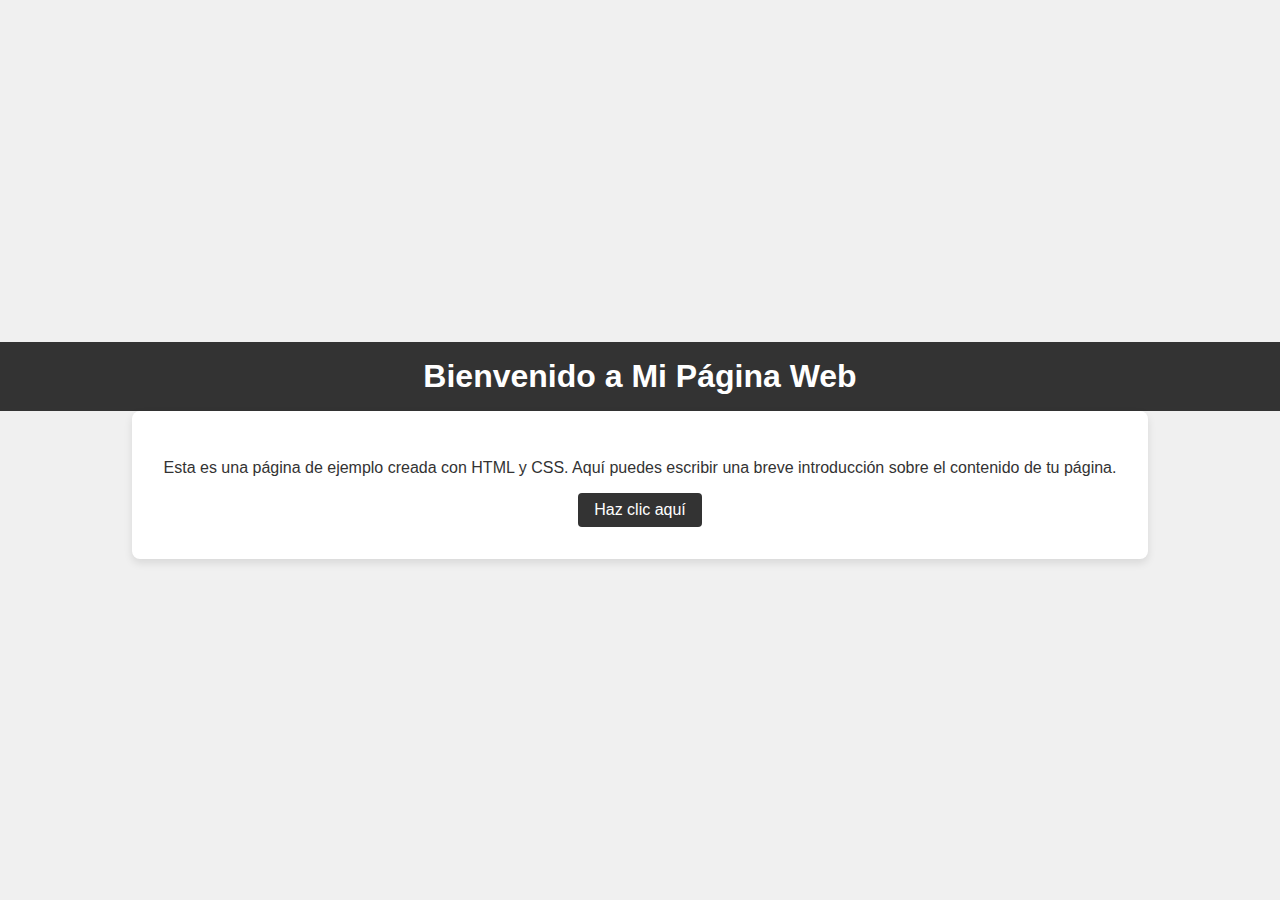
==== index.html @ 719fe7e7 "Primera versión de mi proyecto" ====
<!DOCTYPE html>
<html lang="es">
<head>
    <meta charset="UTF-8">
    <meta name="viewport" content="width=device-width, initial-scale=1.0">
    <title>Página de Bienvenida</title>
    <link rel="stylesheet" href="css.css">
</head>
<body>
    <header>
        <h1>Bienvenido a Mi Página Web</h1>
    </header>
    <main>
        <p>Esta es una página de ejemplo creada con HTML y CSS. Aquí puedes escribir una breve introducción sobre el contenido de tu página.</p>
        <button>Haz clic aquí</button>
    </main>
</body>
</html>
---- css.css ----
/* Estilo general */
body {
    font-family: Arial, sans-serif;
    background-color: #f0f0f0;
    color: #333;
    margin: 0;
    padding: 0;
    display: flex;
    flex-direction: column;
    align-items: center;
    justify-content: center;
    height: 100vh;
}

/* Encabezado */
header {
    background-color: #333;
    color: #fff;
    padding: 1rem;
    width: 100%;
    text-align: center;
}

h1 {
    margin: 0;
}

/* Contenido principal */
main {
    background-color: #fff;
    padding: 2rem;
    border-radius: 8px;
    box-shadow: 0px 4px 8px rgba(0, 0, 0, 0.1);
    text-align: center;
}

/* Botón */
button {
    background-color: #333;
    color: #fff;
    border: none;
    padding: 0.5rem 1rem;
    font-size: 1rem;
    border-radius: 4px;
    cursor: pointer;
}

button:hover {
    background-color: #555;
}
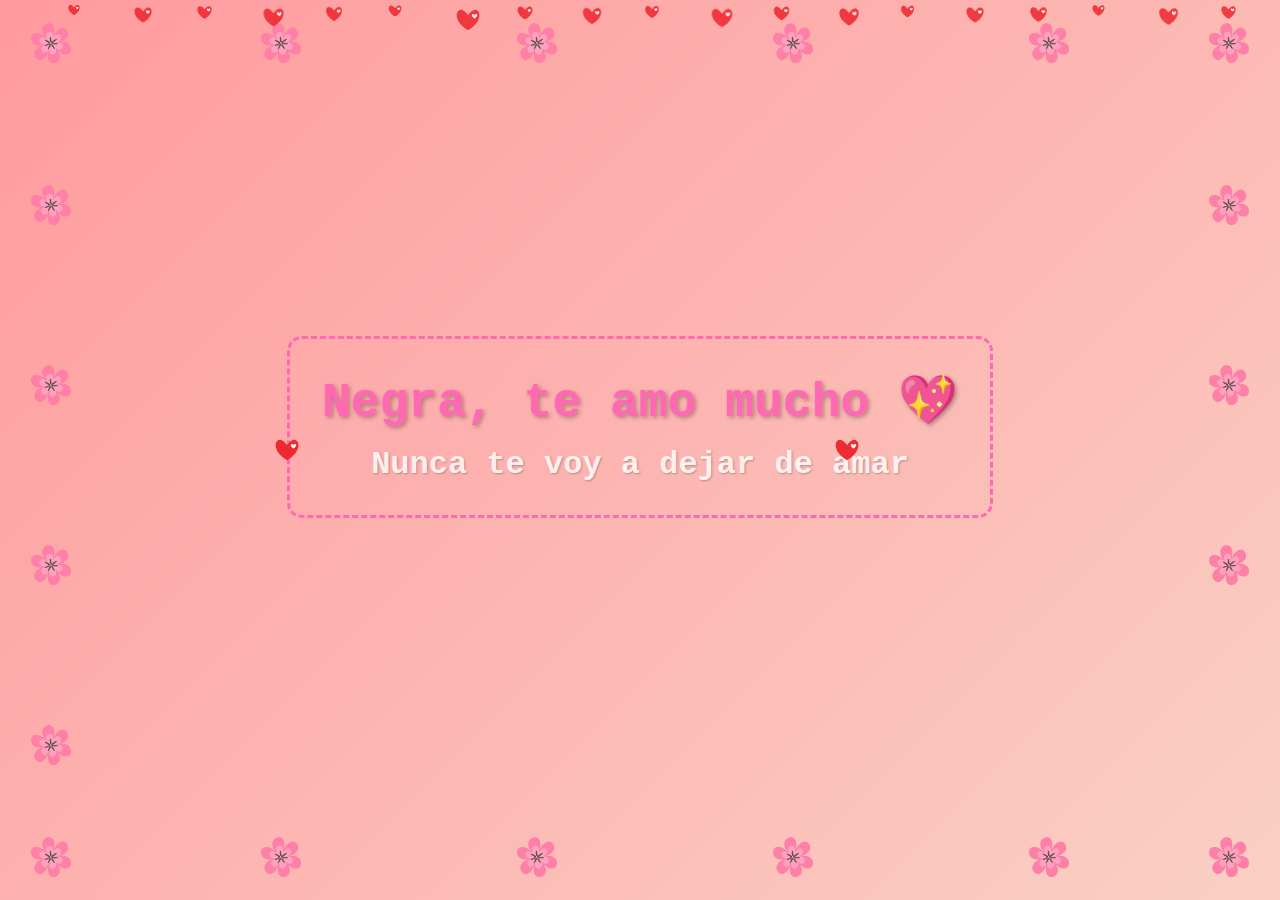
==== commit 8f1cb6fb: "css" ====
--- a/index.html
+++ b/index.html
@@ -3,16 +3,68 @@
 <head>
     <meta charset="UTF-8">
     <meta name="viewport" content="width=device-width, initial-scale=1.0">
-    <title>Página de Bienvenida</title>
+    <title>Mensaje de Amor</title>
     <link rel="stylesheet" href="css.css">
 </head>
 <body>
-    <header>
-        <h1>Bienvenido a Mi Página Web</h1>
-    </header>
-    <main>
-        <p>Esta es una página de ejemplo creada con HTML y CSS. Aquí puedes escribir una breve introducción sobre el contenido de tu página.</p>
-        <button>Haz clic aquí</button>
-    </main>
+    <div class="container">
+        <div class="border-decor">
+            <h1 class="animated-text">Negra, te amo mucho 💖</h1>
+            <h2 class="animated-subtext">Nunca te voy a dejar de amar</h2>
+        </div>
+        <div class="side-decor">
+            <img src="corazon.png" alt="corazón" class="side-heart left-heart">
+            <img src="corazon.png" alt="corazón" class="side-heart right-heart">
+        </div>
+        
+        <!-- Texto adicional -->
+        <p class="extra-text">Ventajas de tener un novio programador jaja</p>
+    </div>
+    
+    <div class="hearts">
+        <!-- Más corazones flotantes -->
+        <img src="corazon.png" class="heart" alt="Corazón">
+        <img src="corazon.png" class="heart" alt="Corazón">
+        <img src="corazon.png" class="heart" alt="Corazón">
+        <img src="corazon.png" class="heart" alt="Corazón">
+        <img src="corazon.png" class="heart" alt="Corazón">
+        <img src="corazon.png" class="heart" alt="Corazón">
+        <img src="corazon.png" class="heart" alt="Corazón">
+        <img src="corazon.png" class="heart" alt="Corazón">
+        <img src="corazon.png" class="heart" alt="Corazón">
+        <img src="corazon.png" class="heart" alt="Corazón">
+        <img src="corazon.png" class="heart" alt="Corazón">
+        <img src="corazon.png" class="heart" alt="Corazón">
+        <img src="corazon.png" class="heart" alt="Corazón">
+        <img src="corazon.png" class="heart" alt="Corazón">
+        <img src="corazon.png" class="heart" alt="Corazón">
+        <img src="corazon.png" class="heart" alt="Corazón">
+        <img src="corazon.png" class="heart" alt="Corazón">
+        <img src="corazon.png" class="heart" alt="Corazón">
+        <img src="corazon.png" class="heart" alt="Corazón">
+        <img src="corazon.png" class="heart" alt="Corazón">
+    </div>
+    
+    <div class="flowers">
+        <div class="flower"></div>
+        <div class="flower"></div>
+        <div class="flower"></div>
+        <div class="flower"></div>
+        <div class="flower"></div>
+        <div class="flower"></div>
+        <div class="flower"></div>
+        <div class="flower"></div>
+        <div class="flower"></div>
+        <div class="flower"></div>
+        <div class="flower"></div>
+        <div class="flower"></div>
+        <div class="flower"></div>
+        <div class="flower"></div>
+        <div class="flower"></div>
+        <div class="flower"></div>
+        <div class="flower"></div>
+        <div class="flower"></div>
+        <div class="flower"></div>
+    </div>
 </body>
 </html>
--- a/css.css
+++ b/css.css
@@ -1,50 +1,261 @@
-/* Estilo general */
-body {
-    font-family: Arial, sans-serif;
-    background-color: #f0f0f0;
-    color: #333;
+/* Reset de estilos básicos */
+* {
     margin: 0;
     padding: 0;
+    box-sizing: border-box;
+}
+
+body {
     display: flex;
-    flex-direction: column;
+    justify-content: center;
     align-items: center;
-    justify-content: center;
     height: 100vh;
-}
-
-/* Encabezado */
-header {
-    background-color: #333;
+    font-family: 'Courier New', cursive, sans-serif;
     color: #fff;
-    padding: 1rem;
+    overflow: hidden;
+    background: linear-gradient(135deg, #ff9a9e, #fad0c4, #fbc2eb, #a18cd1);
+    background-size: 300% 300%;
+    animation: gradient 8s ease infinite;
+}
+
+/* Animación de fondo */
+@keyframes gradient {
+    0% { background-position: 0% 50%; }
+    50% { background-position: 100% 50%; }
+    100% { background-position: 0% 50%; }
+}
+
+/* Contenedor principal */
+.container {
+    text-align: center;
+    animation: fadeIn 3s ease-in-out forwards;
+    z-index: 1;
+    position: relative;
+    padding: 20px;
+}
+
+/* Efecto de aparición */
+@keyframes fadeIn {
+    from { opacity: 0; transform: translateY(-20px); }
+    to { opacity: 1; transform: translateY(0); }
+}
+
+/* Borde decorativo alrededor del texto */
+.border-decor {
+    padding: 2rem;
+    border: 3px dashed #FF69B4;
+    border-radius: 15px;
+    position: relative;
+    animation: glow 2s ease-in-out infinite alternate;
+    display: inline-block;
+}
+
+/* Efecto de brillo */
+@keyframes glow {
+    from { box-shadow: 0 0 10px #FF69B4, 0 0 20px #FF69B4; }
+    to { box-shadow: 0 0 20px #FF69B4, 0 0 30px #FF69B4; }
+}
+
+/* Texto principal */
+.animated-text {
+    font-size: 3rem;
+    font-weight: bold;
+    color: #FF69B4;
+    text-shadow: 2px 2px 4px rgba(0, 0, 0, 0.3);
+    animation: heartbeat 2s ease-in-out infinite;
+    margin-bottom: 1rem;
+}
+
+/* Animación de "latido" */
+@keyframes heartbeat {
+    0%, 100% { transform: scale(1); }
+    50% { transform: scale(1.1); }
+}
+
+/* Subtexto */
+.animated-subtext {
+    font-size: 2rem;
+    color: #fff;
+    opacity: 0.8;
+    animation: pulse 3s ease-in-out infinite;
+    text-shadow: 1px 1px 2px rgba(0, 0, 0, 0.3);
+}
+
+/* Animación de pulso suave */
+@keyframes pulse {
+    0%, 100% { transform: scale(1); opacity: 0.8; }
+    50% { transform: scale(1.05); opacity: 1; }
+}
+
+/* Corazones decorativos a los lados */
+.side-decor {
+    position: absolute;
+    top: 50%;
+    left: 0;
+    right: 0;
+    transform: translateY(-50%);
+    display: flex;
+    justify-content: space-between;
     width: 100%;
+    max-width: 600px;
+    pointer-events: none;
+}
+
+.side-heart {
+    width: 40px;
+    height: 40px;
+    opacity: 0.9;
+}
+
+.left-heart {
+    animation: floatLeft 3s infinite ease-in-out;
+}
+
+.right-heart {
+    animation: floatRight 3s infinite ease-in-out;
+}
+
+@keyframes floatLeft {
+    0%, 100% { transform: translateY(0) scale(1); }
+    50% { transform: translateY(-10px) scale(1.1); }
+}
+
+@keyframes floatRight {
+    0%, 100% { transform: translateY(0) scale(1); }
+    50% { transform: translateY(10px) scale(1.1); }
+}
+
+/* Corazones flotantes con imagen */
+.hearts {
+    position: absolute;
+    width: 100%;
+    height: 100%;
+    overflow: hidden;
+    z-index: 0;
+}
+
+.heart {
+    position: absolute;
+    width: 30px;
+    height: 30px;
+    animation: float 6s infinite ease-in-out;
+    opacity: 0.8;
+}
+
+.heart:nth-child(1) { left: 5%; width: 20px; height: 20px; animation-delay: 0s; }
+.heart:nth-child(2) { left: 10%; width: 30px; height: 30px; animation-delay: 1s; }
+.heart:nth-child(3) { left: 15%; width: 25px; height: 25px; animation-delay: 2s; }
+.heart:nth-child(4) { left: 20%; width: 35px; height: 35px; animation-delay: 3s; }
+.heart:nth-child(5) { left: 25%; width: 28px; height: 28px; animation-delay: 4s; }
+.heart:nth-child(6) { left: 30%; width: 22px; height: 22px; animation-delay: 5s; }
+.heart:nth-child(7) { left: 35%; width: 40px; height: 40px; animation-delay: 6s; }
+.heart:nth-child(8) { left: 40%; width: 26px; height: 26px; animation-delay: 7s; }
+.heart:nth-child(9) { left: 45%; width: 32px; height: 32px; animation-delay: 8s; }
+.heart:nth-child(10) { left: 50%; width: 24px; height: 24px; animation-delay: 9s; }
+.heart:nth-child(11) { left: 55%; width: 36px; height: 36px; animation-delay: 10s; }
+.heart:nth-child(12) { left: 60%; width: 27px; height: 27px; animation-delay: 11s; }
+.heart:nth-child(13) { left: 65%; width: 34px; height: 34px; animation-delay: 12s; }
+.heart:nth-child(14) { left: 70%; width: 23px; height: 23px; animation-delay: 13s; }
+.heart:nth-child(15) { left: 75%; width: 30px; height: 30px; animation-delay: 14s; }
+.heart:nth-child(16) { left: 80%; width: 29px; height: 29px; animation-delay: 15s; }
+.heart:nth-child(17) { left: 85%; width: 21px; height: 21px; animation-delay: 16s; }
+.heart:nth-child(18) { left: 90%; width: 33px; height: 33px; animation-delay: 17s; }
+.heart:nth-child(19) { left: 95%; width: 25px; height: 25px; animation-delay: 18s; }
+.heart:nth-child(20) { left: 100%; width: 20px; height: 20px; animation-delay: 19s; }
+.heart:nth-child(1) { left: 5%; width: 20px; height: 20px; animation-delay: 0s; }
+.heart:nth-child(2) { left: 10%; width: 30px; height: 30px; animation-delay: 1s; }
+.heart:nth-child(3) { left: 15%; width: 25px; height: 25px; animation-delay: 2s; }
+.heart:nth-child(4) { left: 20%; width: 35px; height: 35px; animation-delay: 3s; }
+.heart:nth-child(5) { left: 25%; width: 28px; height: 28px; animation-delay: 4s; }
+.heart:nth-child(6) { left: 30%; width: 22px; height: 22px; animation-delay: 5s; }
+.heart:nth-child(7) { left: 35%; width: 40px; height: 40px; animation-delay: 6s; }
+.heart:nth-child(8) { left: 40%; width: 26px; height: 26px; animation-delay: 7s; }
+.heart:nth-child(9) { left: 45%; width: 32px; height: 32px; animation-delay: 8s; }
+.heart:nth-child(10) { left: 50%; width: 24px; height: 24px; animation-delay: 9s; }
+.heart:nth-child(11) { left: 55%; width: 36px; height: 36px; animation-delay: 10s; }
+.heart:nth-child(12) { left: 60%; width: 27px; height: 27px; animation-delay: 11s; }
+.heart:nth-child(13) { left: 65%; width: 34px; height: 34px; animation-delay: 12s; }
+.heart:nth-child(14) { left: 70%; width: 23px; height: 23px; animation-delay: 13s; }
+.heart:nth-child(15) { left: 75%; width: 30px; height: 30px; animation-delay: 14s; }
+.heart:nth-child(16) { left: 80%; width: 29px; height: 29px; animation-delay: 15s; }
+.heart:nth-child(17) { left: 85%; width: 21px; height: 21px; animation-delay: 16s; }
+.heart:nth-child(18) { left: 90%; width: 33px; height: 33px; animation-delay: 17s; }
+.heart:nth-child(19) { left: 95%; width: 25px; height: 25px; animation-delay: 18s; }
+.heart:nth-child(20) { left: 100%; width: 20px; height: 20px; animation-delay: 19s; }
+
+
+/* Animación de corazones flotantes */
+@keyframes float {
+    0% { bottom: -10%; transform: translateX(-10px) scale(0.8); opacity: 0; }
+    50% { opacity: 1; }
+    100% { bottom: 110%; transform: translateX(10px) scale(1.2); opacity: 0; }
+}
+
+/* Flores decorativas utilizando la imagen flor.png */
+.flowers {
+    position: absolute;
+    width: 100%;
+    height: 100%;
+    overflow: hidden;
+    z-index: -1;
+}
+
+.flower {
+    position: absolute;
+    width: 50px; /* Tamaño de la imagen de la flor */
+    height: 50px;
+    background-image: url('flor.png'); /* Ruta de la imagen */
+    background-size: cover;
+    background-repeat: no-repeat;
+}
+
+/* Posiciones de las flores a lo largo de todo el borde */
+.flower:nth-child(1) { top: 2%; left: 2%; }
+.flower:nth-child(2) { top: 2%; left: 20%; }
+.flower:nth-child(3) { top: 2%; left: 40%; }
+.flower:nth-child(4) { top: 2%; left: 60%; }
+.flower:nth-child(5) { top: 2%; left: 80%; }
+.flower:nth-child(6) { top: 2%; right: 2%; }
+
+.flower:nth-child(7) { bottom: 2%; left: 2%; }
+.flower:nth-child(8) { bottom: 2%; left: 20%; }
+.flower:nth-child(9) { bottom: 2%; left: 40%; }
+.flower:nth-child(10) { bottom: 2%; left: 60%; }
+.flower:nth-child(11) { bottom: 2%; left: 80%; }
+.flower:nth-child(12) { bottom: 2%; right: 2%; }
+
+.flower:nth-child(13) { top: 20%; left: 2%; }
+.flower:nth-child(14) { top: 40%; left: 2%; }
+.flower:nth-child(15) { top: 60%; left: 2%; }
+.flower:nth-child(16) { top: 80%; left: 2%; }
+
+.flower:nth-child(17) { top: 20%; right: 2%; }
+.flower:nth-child(18) { top: 40%; right: 2%; }
+.flower:nth-child(19) { top: 60%; right: 2%; }
+.flower:nth-child(20) { top: 80%; right: 2%; }
+
+/* Animación de flor */
+@keyframes bloom {
+    0% { transform: scale(1); }
+    100% { transform: scale(1.2); }
+}
+
+.flower {
+    animation: bloom 3s infinite alternate ease-in-out;
+}
+/* Estilo para el texto adicional */
+.extra-text {
+    font-size: 1.5rem;
+    color: #FF69B4;
     text-align: center;
-}
-
-h1 {
-    margin: 0;
-}
-
-/* Contenido principal */
-main {
-    background-color: #fff;
-    padding: 2rem;
-    border-radius: 8px;
-    box-shadow: 0px 4px 8px rgba(0, 0, 0, 0.1);
-    text-align: center;
-}
-
-/* Botón */
-button {
-    background-color: #333;
-    color: #fff;
-    border: none;
-    padding: 0.5rem 1rem;
-    font-size: 1rem;
-    border-radius: 4px;
-    cursor: pointer;
-}
-
-button:hover {
-    background-color: #555;
-}
+    margin-top: 20px;
+    animation: fadeIn 3s ease-in-out forwards;
+    text-shadow: 1px 1px 2px rgba(0, 0, 0, 0.3);
+    opacity: 0;
+}
+
+/* Animación de aparición */
+@keyframes fadeIn {
+    from { opacity: 0; transform: translateY(10px); }
+    to { opacity: 1; transform: translateY(0); }
+}
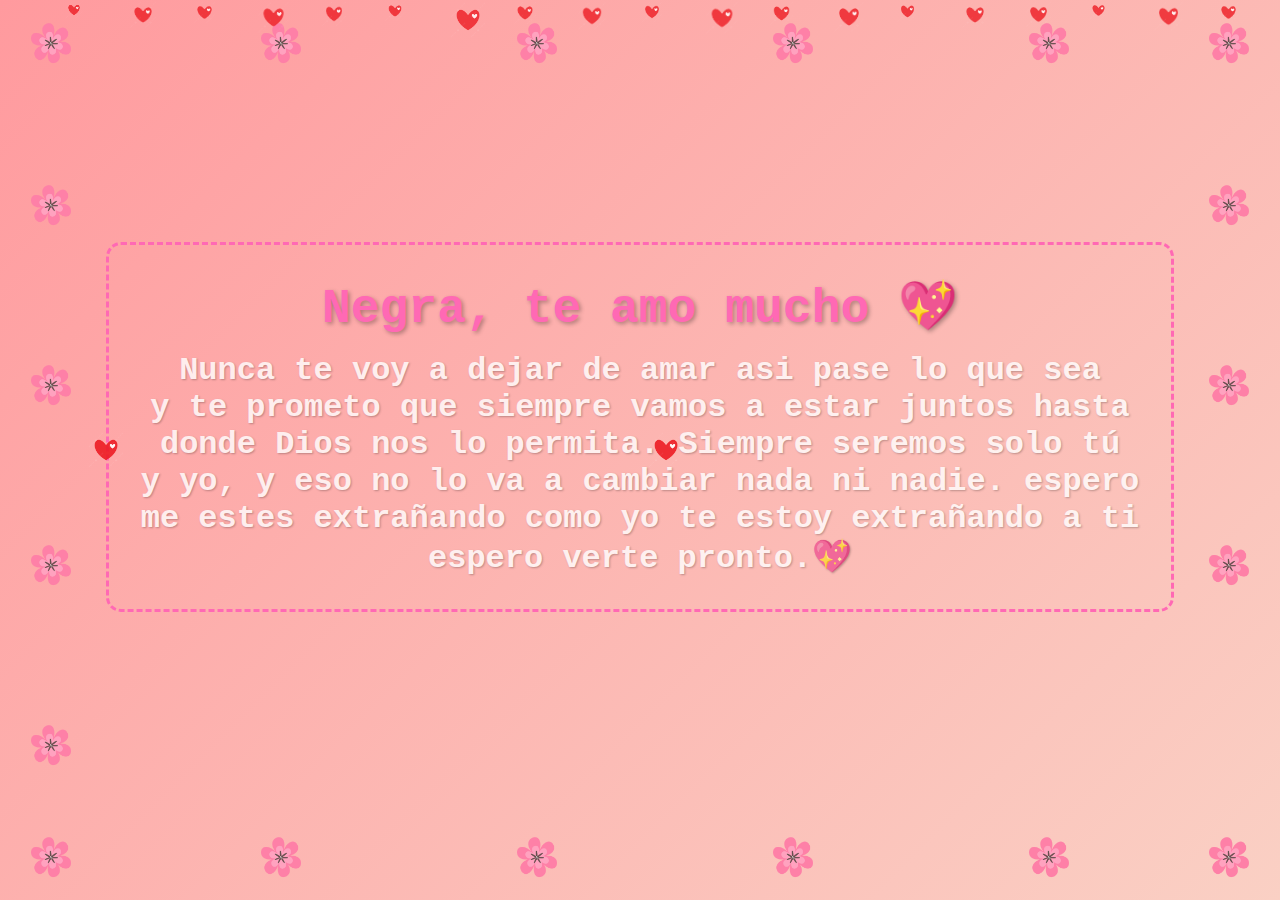
==== commit 85d17b39: "css" ====
--- a/index.html
+++ b/index.html
@@ -10,11 +10,17 @@
     <div class="container">
         <div class="border-decor">
             <h1 class="animated-text">Negra, te amo mucho 💖</h1>
-            <h2 class="animated-subtext">Nunca te voy a dejar de amar</h2>
+            <h2 class="subtext">Nunca te voy a dejar de amar asi pase lo que sea
+                                   <br> y te prometo que siempre vamos a estar juntos hasta
+                                   <br> donde Dios nos lo permita. Siempre seremos solo tú
+                                   <br> y yo, y eso no lo va a cambiar nada ni nadie. espero
+                                   <br> me estes extrañando como yo te estoy extrañando a ti
+                                   <br> espero verte pronto.💖
+            </h2>
         </div>
         <div class="side-decor">
-            <img src="corazon.png" alt="corazón" class="side-heart left-heart">
-            <img src="corazon.png" alt="corazón" class="side-heart right-heart">
+            <img src="imagenes/corazon.png" alt="corazón" class="side-heart left-heart">
+            <img src="imagenes/corazon.png" alt="corazón" class="side-heart right-heart">
         </div>
         
         <!-- Texto adicional -->
@@ -23,26 +29,26 @@
     
     <div class="hearts">
         <!-- Más corazones flotantes -->
-        <img src="corazon.png" class="heart" alt="Corazón">
-        <img src="corazon.png" class="heart" alt="Corazón">
-        <img src="corazon.png" class="heart" alt="Corazón">
-        <img src="corazon.png" class="heart" alt="Corazón">
-        <img src="corazon.png" class="heart" alt="Corazón">
-        <img src="corazon.png" class="heart" alt="Corazón">
-        <img src="corazon.png" class="heart" alt="Corazón">
-        <img src="corazon.png" class="heart" alt="Corazón">
-        <img src="corazon.png" class="heart" alt="Corazón">
-        <img src="corazon.png" class="heart" alt="Corazón">
-        <img src="corazon.png" class="heart" alt="Corazón">
-        <img src="corazon.png" class="heart" alt="Corazón">
-        <img src="corazon.png" class="heart" alt="Corazón">
-        <img src="corazon.png" class="heart" alt="Corazón">
-        <img src="corazon.png" class="heart" alt="Corazón">
-        <img src="corazon.png" class="heart" alt="Corazón">
-        <img src="corazon.png" class="heart" alt="Corazón">
-        <img src="corazon.png" class="heart" alt="Corazón">
-        <img src="corazon.png" class="heart" alt="Corazón">
-        <img src="corazon.png" class="heart" alt="Corazón">
+        <img src="imagenes/corazon.png" class="heart" alt="Corazón">
+        <img src="imagenes/corazon.png" class="heart" alt="Corazón">
+        <img src="imagenes/corazon.png" class="heart" alt="Corazón">
+        <img src="imagenes/corazon.png" class="heart" alt="Corazón">
+        <img src="imagenes/corazon.png" class="heart" alt="Corazón">
+        <img src="imagenes/corazon.png" class="heart" alt="Corazón">
+        <img src="imagenes/corazon.png" class="heart" alt="Corazón">
+        <img src="imagenes/corazon.png" class="heart" alt="Corazón">
+        <img src="imagenes/corazon.png" class="heart" alt="Corazón">
+        <img src="imagenes/corazon.png" class="heart" alt="Corazón">
+        <img src="imagenes/corazon.png" class="heart" alt="Corazón">
+        <img src="imagenes/corazon.png" class="heart" alt="Corazón">
+        <img src="imagenes/corazon.png" class="heart" alt="Corazón">
+        <img src="imagenes/corazon.png" class="heart" alt="Corazón">
+        <img src="imagenes/corazon.png" class="heart" alt="Corazón">
+        <img src="imagenes/corazon.png" class="heart" alt="Corazón">
+        <img src="imagenes/corazon.png" class="heart" alt="Corazón">
+        <img src="imagenes/corazon.png" class="heart" alt="Corazón">
+        <img src="imagenes/corazon.png" class="heart" alt="Corazón">
+        <img src="imagenes/corazon.png" class="heart" alt="Corazón">
     </div>
     
     <div class="flowers">
--- a/css.css
+++ b/css.css
@@ -72,19 +72,12 @@
     50% { transform: scale(1.1); }
 }
 
-/* Subtexto */
-.animated-subtext {
+/* Subtexto sin animación */
+.subtext {
     font-size: 2rem;
     color: #fff;
     opacity: 0.8;
-    animation: pulse 3s ease-in-out infinite;
     text-shadow: 1px 1px 2px rgba(0, 0, 0, 0.3);
-}
-
-/* Animación de pulso suave */
-@keyframes pulse {
-    0%, 100% { transform: scale(1); opacity: 0.8; }
-    50% { transform: scale(1.05); opacity: 1; }
 }
 
 /* Corazones decorativos a los lados */
@@ -142,6 +135,7 @@
     opacity: 0.8;
 }
 
+/* Posiciones y animación de corazones flotantes */
 .heart:nth-child(1) { left: 5%; width: 20px; height: 20px; animation-delay: 0s; }
 .heart:nth-child(2) { left: 10%; width: 30px; height: 30px; animation-delay: 1s; }
 .heart:nth-child(3) { left: 15%; width: 25px; height: 25px; animation-delay: 2s; }
@@ -162,27 +156,6 @@
 .heart:nth-child(18) { left: 90%; width: 33px; height: 33px; animation-delay: 17s; }
 .heart:nth-child(19) { left: 95%; width: 25px; height: 25px; animation-delay: 18s; }
 .heart:nth-child(20) { left: 100%; width: 20px; height: 20px; animation-delay: 19s; }
-.heart:nth-child(1) { left: 5%; width: 20px; height: 20px; animation-delay: 0s; }
-.heart:nth-child(2) { left: 10%; width: 30px; height: 30px; animation-delay: 1s; }
-.heart:nth-child(3) { left: 15%; width: 25px; height: 25px; animation-delay: 2s; }
-.heart:nth-child(4) { left: 20%; width: 35px; height: 35px; animation-delay: 3s; }
-.heart:nth-child(5) { left: 25%; width: 28px; height: 28px; animation-delay: 4s; }
-.heart:nth-child(6) { left: 30%; width: 22px; height: 22px; animation-delay: 5s; }
-.heart:nth-child(7) { left: 35%; width: 40px; height: 40px; animation-delay: 6s; }
-.heart:nth-child(8) { left: 40%; width: 26px; height: 26px; animation-delay: 7s; }
-.heart:nth-child(9) { left: 45%; width: 32px; height: 32px; animation-delay: 8s; }
-.heart:nth-child(10) { left: 50%; width: 24px; height: 24px; animation-delay: 9s; }
-.heart:nth-child(11) { left: 55%; width: 36px; height: 36px; animation-delay: 10s; }
-.heart:nth-child(12) { left: 60%; width: 27px; height: 27px; animation-delay: 11s; }
-.heart:nth-child(13) { left: 65%; width: 34px; height: 34px; animation-delay: 12s; }
-.heart:nth-child(14) { left: 70%; width: 23px; height: 23px; animation-delay: 13s; }
-.heart:nth-child(15) { left: 75%; width: 30px; height: 30px; animation-delay: 14s; }
-.heart:nth-child(16) { left: 80%; width: 29px; height: 29px; animation-delay: 15s; }
-.heart:nth-child(17) { left: 85%; width: 21px; height: 21px; animation-delay: 16s; }
-.heart:nth-child(18) { left: 90%; width: 33px; height: 33px; animation-delay: 17s; }
-.heart:nth-child(19) { left: 95%; width: 25px; height: 25px; animation-delay: 18s; }
-.heart:nth-child(20) { left: 100%; width: 20px; height: 20px; animation-delay: 19s; }
-
 
 /* Animación de corazones flotantes */
 @keyframes float {
@@ -191,7 +164,7 @@
     100% { bottom: 110%; transform: translateX(10px) scale(1.2); opacity: 0; }
 }
 
-/* Flores decorativas utilizando la imagen flor.png */
+/* Flores decorativas utilizando la imagen en la carpeta imagenes */
 .flowers {
     position: absolute;
     width: 100%;
@@ -202,9 +175,9 @@
 
 .flower {
     position: absolute;
-    width: 50px; /* Tamaño de la imagen de la flor */
+    width: 50px;
     height: 50px;
-    background-image: url('flor.png'); /* Ruta de la imagen */
+    background-image: url('imagenes/flor.png');
     background-size: cover;
     background-repeat: no-repeat;
 }
@@ -243,7 +216,8 @@
 .flower {
     animation: bloom 3s infinite alternate ease-in-out;
 }
-/* Estilo para el texto adicional */
+
+/* Estilo y animación para el texto adicional */
 .extra-text {
     font-size: 1.5rem;
     color: #FF69B4;
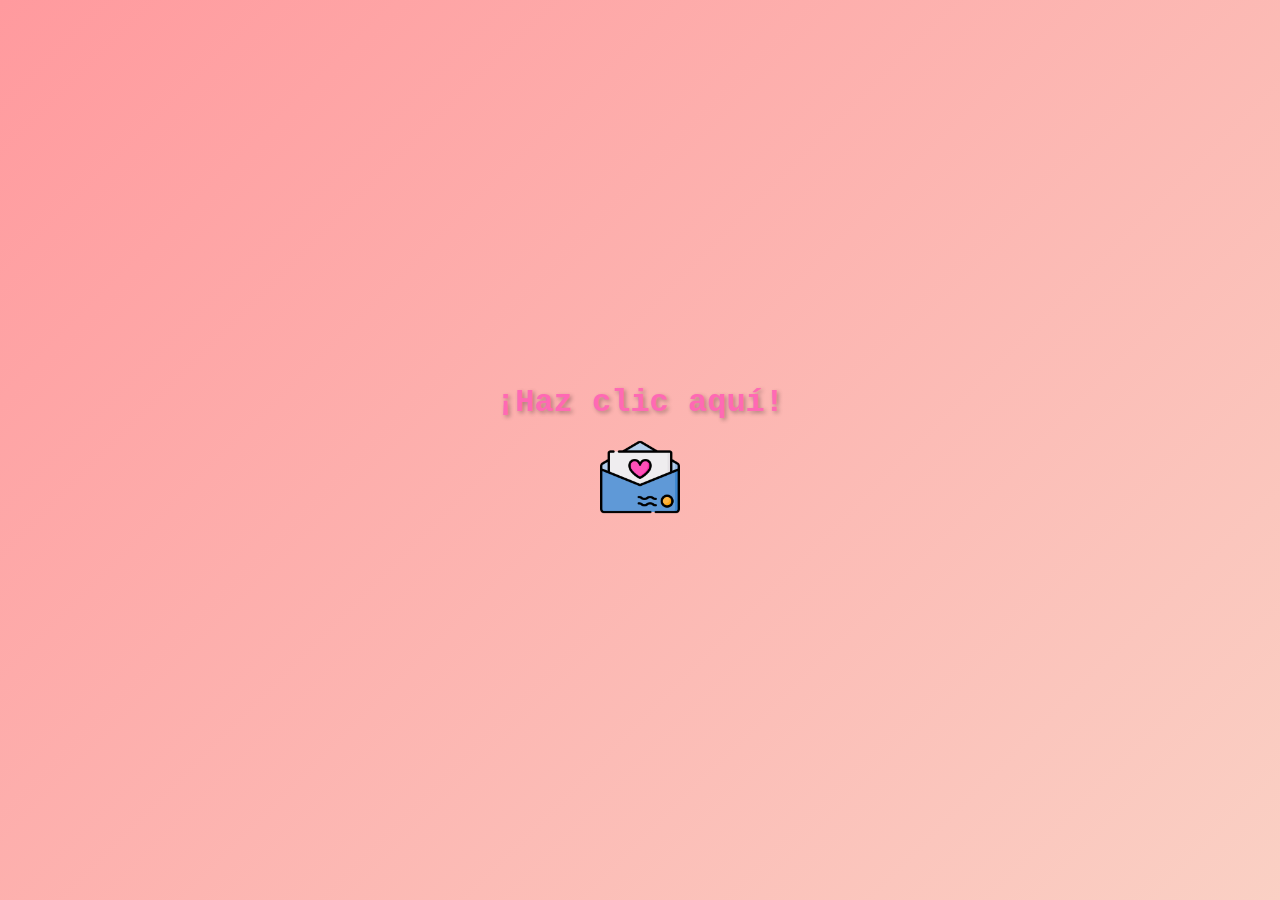
==== commit 856d7512: "carta" ====
--- a/index.html
+++ b/index.html
@@ -4,73 +4,26 @@
     <meta charset="UTF-8">
     <meta name="viewport" content="width=device-width, initial-scale=1.0">
     <title>Mensaje de Amor</title>
-    <link rel="stylesheet" href="css.css">
+    <link rel="stylesheet" href="estilosindex.css">
 </head>
 <body>
-    <div class="container">
-        <div class="border-decor">
-            <h1 class="animated-text">Negra, te amo mucho 💖</h1>
-            <h2 class="subtext">Nunca te voy a dejar de amar asi pase lo que sea
-                                   <br> y te prometo que siempre vamos a estar juntos hasta
-                                   <br> donde Dios nos lo permita. Siempre seremos solo tú
-                                   <br> y yo, y eso no lo va a cambiar nada ni nadie. espero
-                                   <br> me estes extrañando como yo te estoy extrañando a ti
-                                   <br> espero verte pronto.💖
-            </h2>
-        </div>
-        <div class="side-decor">
-            <img src="imagenes/corazon.png" alt="corazón" class="side-heart left-heart">
-            <img src="imagenes/corazon.png" alt="corazón" class="side-heart right-heart">
-        </div>
-        
-        <!-- Texto adicional -->
-        <p class="extra-text">Ventajas de tener un novio programador jaja</p>
+    <!-- Contenedor inicial con el mensaje y el ícono de carta -->
+    <div id="initialMessage" class="initial-message">
+        <p>¡Haz clic aquí!</p>
+        <img src="imagenes/carta.png" alt="Ícono de carta" class="carta-icono" onclick="abrirCarta()">
     </div>
-    
-    <div class="hearts">
-        <!-- Más corazones flotantes -->
-        <img src="imagenes/corazon.png" class="heart" alt="Corazón">
-        <img src="imagenes/corazon.png" class="heart" alt="Corazón">
-        <img src="imagenes/corazon.png" class="heart" alt="Corazón">
-        <img src="imagenes/corazon.png" class="heart" alt="Corazón">
-        <img src="imagenes/corazon.png" class="heart" alt="Corazón">
-        <img src="imagenes/corazon.png" class="heart" alt="Corazón">
-        <img src="imagenes/corazon.png" class="heart" alt="Corazón">
-        <img src="imagenes/corazon.png" class="heart" alt="Corazón">
-        <img src="imagenes/corazon.png" class="heart" alt="Corazón">
-        <img src="imagenes/corazon.png" class="heart" alt="Corazón">
-        <img src="imagenes/corazon.png" class="heart" alt="Corazón">
-        <img src="imagenes/corazon.png" class="heart" alt="Corazón">
-        <img src="imagenes/corazon.png" class="heart" alt="Corazón">
-        <img src="imagenes/corazon.png" class="heart" alt="Corazón">
-        <img src="imagenes/corazon.png" class="heart" alt="Corazón">
-        <img src="imagenes/corazon.png" class="heart" alt="Corazón">
-        <img src="imagenes/corazon.png" class="heart" alt="Corazón">
-        <img src="imagenes/corazon.png" class="heart" alt="Corazón">
-        <img src="imagenes/corazon.png" class="heart" alt="Corazón">
-        <img src="imagenes/corazon.png" class="heart" alt="Corazón">
-    </div>
-    
-    <div class="flowers">
-        <div class="flower"></div>
-        <div class="flower"></div>
-        <div class="flower"></div>
-        <div class="flower"></div>
-        <div class="flower"></div>
-        <div class="flower"></div>
-        <div class="flower"></div>
-        <div class="flower"></div>
-        <div class="flower"></div>
-        <div class="flower"></div>
-        <div class="flower"></div>
-        <div class="flower"></div>
-        <div class="flower"></div>
-        <div class="flower"></div>
-        <div class="flower"></div>
-        <div class="flower"></div>
-        <div class="flower"></div>
-        <div class="flower"></div>
-        <div class="flower"></div>
-    </div>
+
+    <script>
+        // Función para redirigir a carta.html con una pequeña demora para que la animación pueda ejecutarse
+        function abrirCarta() {
+            const cartaIcono = document.querySelector('.carta-icono');
+            cartaIcono.classList.add('clic-animacion'); // Agregar animación de clic
+
+            // Espera la duración de la animación antes de redirigir a carta.html
+            setTimeout(() => {
+                window.location.href = 'carta.html';
+            }, 500); // 500 ms de espera para permitir que se ejecute la animación
+        }
+    </script>
 </body>
 </html>
--- a/estilosindex.css
+++ b/estilosindex.css
@@ -0,0 +1,65 @@
+/* Reset de estilos básicos */
+* {
+    margin: 0;
+    padding: 0;
+    box-sizing: border-box;
+}
+
+body {
+    display: flex;
+    justify-content: center;
+    align-items: center;
+    height: 100vh;
+    font-family: 'Courier New', cursive, sans-serif;
+    color: #FF69B4;
+    background: linear-gradient(135deg, #ff9a9e, #fad0c4, #fbc2eb, #a18cd1);
+    background-size: 300% 300%;
+    animation: gradient 8s ease infinite;
+}
+
+/* Animación de fondo */
+@keyframes gradient {
+    0% { background-position: 0% 50%; }
+    50% { background-position: 100% 50%; }
+    100% { background-position: 0% 50%; }
+}
+
+/* Estilo del mensaje inicial */
+.initial-message {
+    display: flex;
+    flex-direction: column;
+    align-items: center;
+    justify-content: center;
+    text-align: center;
+}
+
+.initial-message p {
+    font-size: 2rem;
+    font-weight: bold;
+    margin-bottom: 1rem;
+    text-shadow: 2px 2px 4px rgba(0, 0, 0, 0.3);
+}
+
+/* Estilo del ícono de la carta */
+.carta-icono {
+    width: 80px;
+    height: 80px;
+    cursor: pointer;
+    transition: transform 0.3s ease;
+}
+
+/* Animación al hacer clic en el ícono */
+.clic-animacion {
+    animation: bounce 0.5s ease forwards;
+}
+
+@keyframes bounce {
+    0% { transform: scale(1); }
+    50% { transform: scale(1.2); }
+    100% { transform: scale(0.9); }
+}
+
+/* Efecto de flotación suave en el ícono */
+.carta-icono:hover {
+    transform: scale(1.1);
+}
